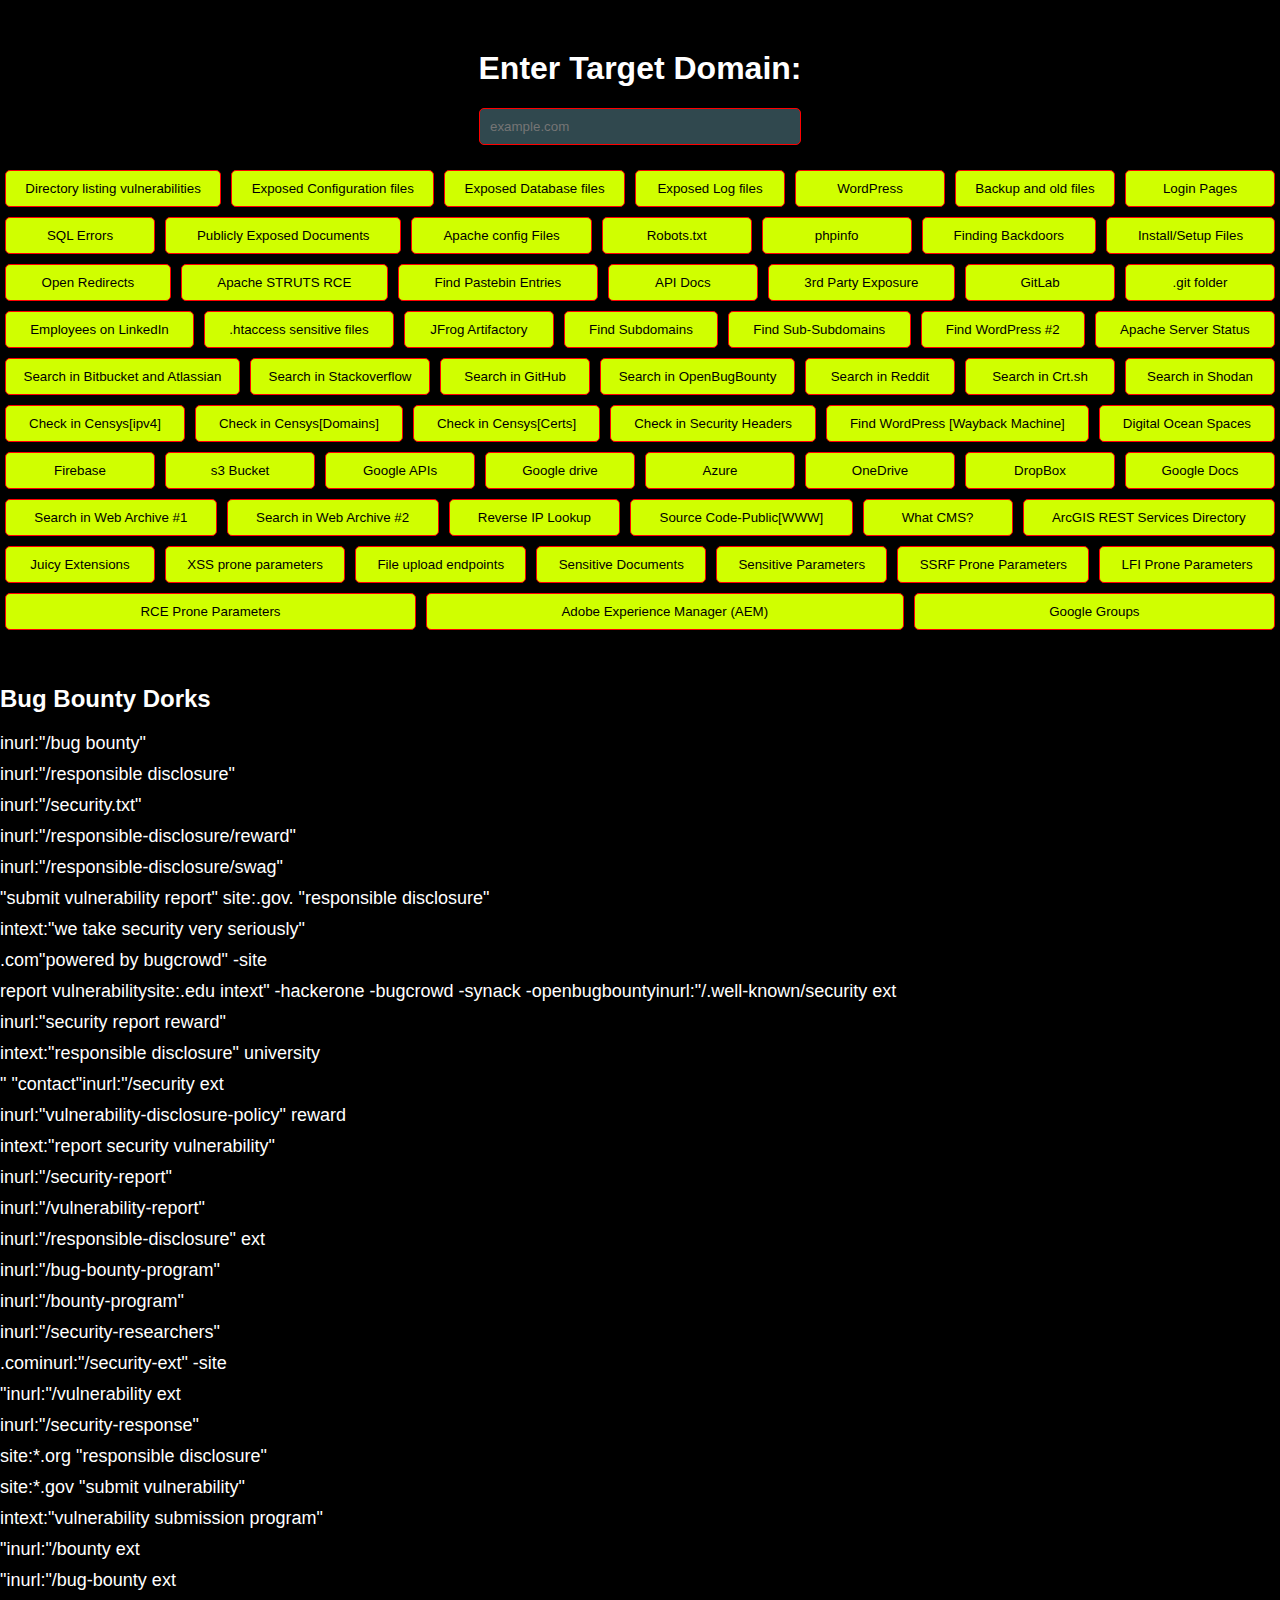
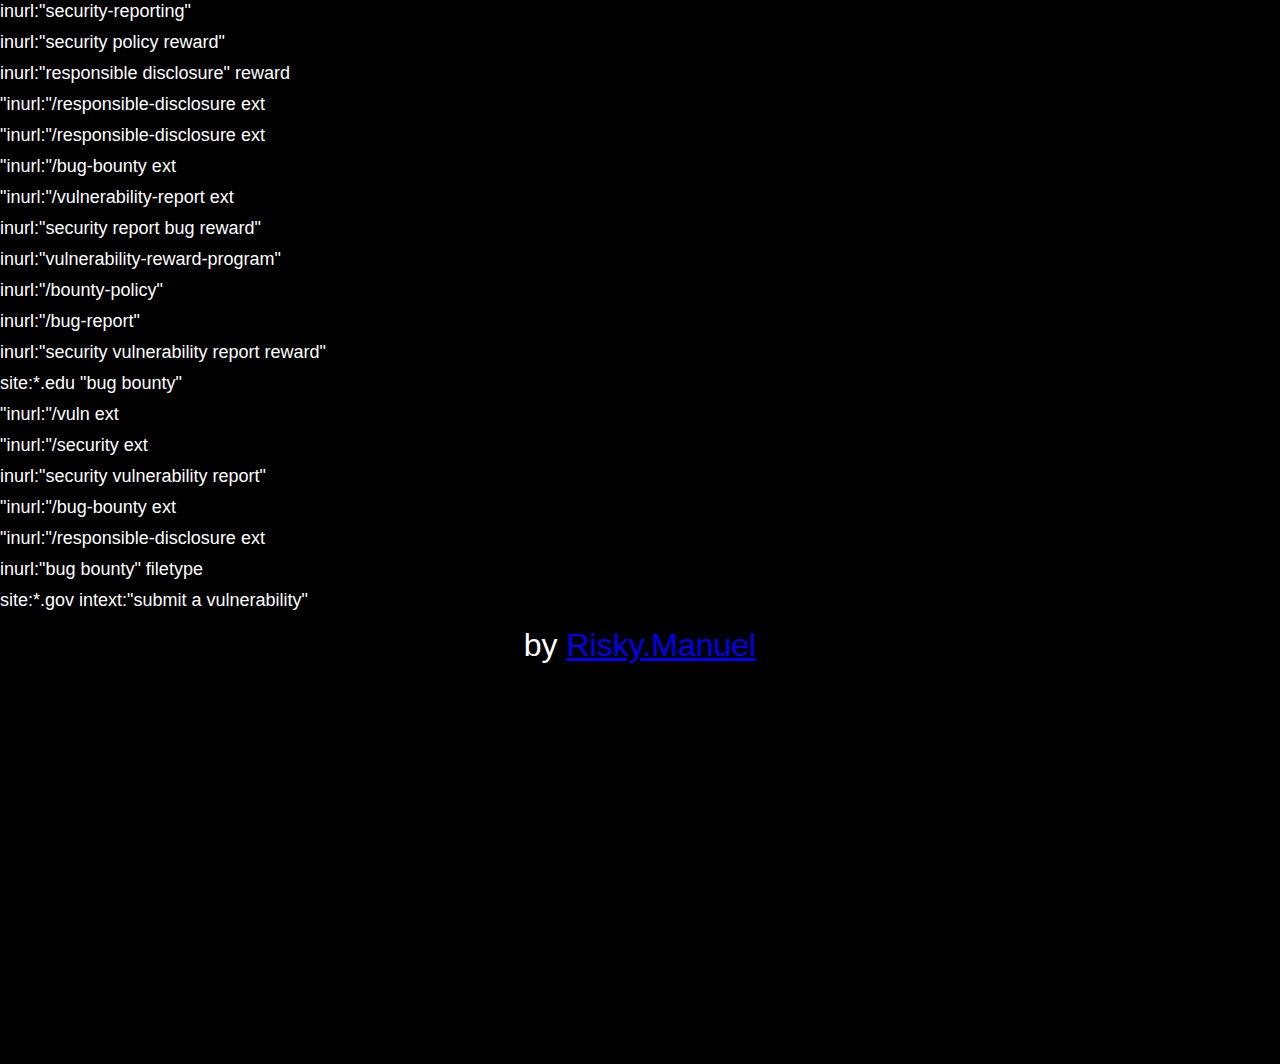
==== index.html @ 46bbbdc4 "Add files via upload" ====
<!DOCTYPE html>
<html lang="en">
<head>
    <meta charset="UTF-8">
    <meta name="viewport" content="width=device-width, initial-scale=1.0">
    <title>Dork Engine</title>
    <link rel="stylesheet" href="./src/style.css">
</head>
<body>
    <div class="container">
        <h1>Enter Target Domain:</h1>
        <input type="text" id="domainInput" placeholder="example.com">
        <div class="buttons-container">
            <button onclick="runDork('site:example.com intitle:index.of')">Directory listing vulnerabilities</button>
            <button onclick="runDork('site:example.com ext:xml | ext:conf | ext:cnf | ext:reg | ext:inf | ext:rdp | ext:cfg | ext:txt | ext:ora | ext:ini')">Exposed Configuration files</button>
            <button onclick="runDork('site:example.com ext:sql | ext:dbf | ext:mdb')">Exposed Database files</button>
            <button onclick="runDork('site:example.com ext:log')">Exposed Log files</button>
            <button onclick="runDork('site:example.com inurl:wp- | inurl:wp-content | inurl:plugins | inurl:uploads | inurl:themes | inurl:download')">WordPress</button>
            <button onclick="runDork('site:example.com ext:bkf | ext:bkp | ext:bak | ext:old | ext:backup')">Backup and old files</button>
            <button onclick="runDork('site:example.com inurl:login')">Login Pages</button>
            <button onclick="runDork('site:example.com intext:&quot;sql syntax near&quot; | intext:&quot;syntax error has occurred&quot; | intext:&quot;incorrect syntax near&quot; | intext:&quot;unexpected end of SQL command&quot; | intext:&quot;Warning: mysql_connect()&quot; | intext:&quot;Warning: mysql_query()&quot; | intext:&quot;Warning: pg_connect()&quot;')">SQL Errors</button>
            <button onclick="runDork('site:example.com ext:doc | ext:docx | ext:odt | ext:pdf | ext:rtf | ext:sxw | ext:psw | ext:ppt | ext:pptx | ext:pps | ext:csv ')">Publicly Exposed Documents</button>
            <button onclick="runDork('site:example.com filetype:config apache')">Apache config Files</button>
            <button onclick="runDork('example.com/robots.txt')">Robots.txt</button>
            <button onclick="runDork('site:example.com ext:php intitle:phpinfo published')">phpinfo</button>
            <button onclick="runDork('site:example.com  inurl:shell | inurl:backdoor | inurl:wso | inurl:cmd | shadow | passwd | boot.ini | inurl:backdoor')">Finding Backdoors</button>
            <button onclick="runDork('site:example.com  inurl:readme | inurl:license | inurl:install | inurl:setup | inurl:config')">Install/Setup Files</button>
            <button onclick="runDork('site:example.com inurl:redir | inurl:url | inurl:redirect | inurl:return | inurl:src=http | inurl:r=http')">Open Redirects</button>
            <button onclick="runDork('site:example.com ext:action | ext:struts | ext:do')">Apache STRUTS RCE</button>
            <button onclick="runDork('site:pastebin.com example.com')">Find Pastebin Entries</button>
            <button onclick="runDork('inurl:apidocs | inurl:api-docs | inurl:swagger | inurl:api-explorer site:example.com')">API Docs</button>
            <button onclick="runDork('site:http://ideone.com | site:http://codebeautify.org | site:http://codeshare.io | site:http://codepen.io | site:http://repl.it | site:http://justpaste.it | site:http://pastebin.com | site:http://jsfiddle.net | site:http://trello.com | site:*.atlassian.net | site:bitbucket.org example.com')">3rd Party Exposure</button>
            <button onclick="runDork('inurl:gitlab example.com')">GitLab</button>
            <button onclick="runDork('inurl:example.com /.git')">.git folder</button>
            <button onclick="runDork('site:linkedin.com employees example.com')">Employees on LinkedIn</button>
            <button onclick="runDork('site:example.com.com inurl:/phpinfo.php | inurl:.htaccess')">.htaccess sensitive files</button>
            <button onclick="runDork('site:jfrog.io &quot;example.com&quot;')">JFrog Artifactory</button>
            <button onclick="runDork('site:*.example.com')">Find Subdomains</button>
            <button onclick="runDork('site:*.*.example.com')">Find Sub-Subdomains</button>
            <button onclick="runDork('site:example.com inurl:wp-content | inurl:wp-includes')">Find WordPress #2</button>
            <button onclick="runDork('site:*/server-status apache')">Apache Server Status</button>
            <button onclick="runDork('site:atlassian.net | site:bitbucket.org example.com')">Search in Bitbucket and Atlassian</button>
            <button onclick="runDork('site:stackoverflow.com example.com')">Search in Stackoverflow</button>
            <button onclick="runDork('https://github.com/search?q=%22*.example.com%22&type=host')">Search in GitHub</button>
            <button onclick="runDork('https://www.openbugbounty.org/search/?search=example.com')">Search in OpenBugBounty</button>
            <button onclick="runDork('https://www.reddit.com/search/?q=example.com&rdt=47774')">Search in Reddit</button>
            <button onclick="runDork('https://crt.sh/?q=%25.example.com')">Search in Crt.sh</button>
            <button onclick="runDork('https://www.shodan.io/search?query=example.com')">Search in Shodan</button>
            <button onclick="runDork('https://censys.io/ipv4?q=example.com')">Check in Censys[ipv4]</button>
            <button onclick="runDork('https://search.censys.io/domain?q=example.com')">Check in Censys[Domains]</button>
            <button onclick="runDork('https://search.censys.io/certificates?q=example.com')">Check in Censys[Certs]</button>
            <button onclick="runDork('https://securityheaders.com/?q=example.com')">Check in Security Headers</button>
            <button onclick="runDork('http://wwwb-dedup.us.archive.org:8083/cdx/search?url=example.com/&matchType=domain&collapse=digest&output=text&fl=original,timestamp&filter=urlkey:.*wp[-].*&limit=1000000&xx=')">Find WordPress [Wayback Machine]</button>
            <button onclick="runDork('site:digitaloceanspaces.com example.com')">Digital Ocean Spaces </button>
            <button onclick="runDork('site:firebaseio.com &quot;example.com&quot;')">Firebase</button>
            <button onclick="runDork('site:.s3.amazonaws.com example.com')">s3 Bucket</button>
            <button onclick="runDork('site:googleapis.com &quot;example.com&quot;')">Google APIs</button>
            <button onclick="runDork('site:drive.google.com &quot;example.com&quot;')">Google drive</button>
            <button onclick="runDork('site:dev.azure.com &quot;example.com&quot;')">Azure</button>
            <button onclick="runDork('site:onedrive.live.com &quot;example.com&quot;')">OneDrive</button>
            <button onclick="runDork('site:dropbox.com/s &quot;example.com&quot;')">DropBox</button>
            <button onclick="runDork('site:docs.google.com inurl:&quot;/d/&quot; &quot;example.com&quot;')">Google Docs</button>
            <button onclick="runDork('https://web.archive.org/web/20240000000000*/(..example.com)')">Search in Web Archive #1</button>
            <button onclick="runDork('https://web.archive.org/web/*/example.com/*')">Search in Web Archive #2</button>
            <button onclick="runDork('https://viewdns.info/reverseip/?host=example.com&t=1')">Reverse IP Lookup </button>
            <button onclick="runDork('https://publicwww.com/websites/example.com')">Source Code-Public[WWW]</button>
            <button onclick="runDork('https://whatcms.org/?s=example.com')">What CMS?</button>
            <button onclick="runDork('site:example.com intext:&quot;ArcGIS REST Services Directory&quot; intitle:&quot;Folder: /&quot;')">ArcGIS REST Services Directory</button>
            <button onclick="runDork('site:example.com ext:log | ext:txt | ext:conf | ext:cnf | ext:ini | ext:env | ext:sh | ext:bak | ext:backup | ext:swp | ext:old | ext:~ | ext:git | ext:svn | ext:htpasswd | ext:htaccess | ext:json')">Juicy Extensions</button>
            <button onclick="runDork('inurl:q= | inurl:s= | inurl:search= | inurl:query= | inurl:keyword= | inurl:lang= inurl:& site:example.com')">XSS prone parameters</button>
            <button onclick="runDork('site:example.com ”choose file”')">File upload endpoints</button>
            <button onclick="runDork('site:example.com ext:txt | ext:pdf | ext:xml | ext:xls | ext:xlsx | ext:ppt | ext:pptx | ext:doc | ext:docx intext:“confidential” | intext:“Not for Public Release” | intext:”internal use only” | intext:“do not distribute”')">Sensitive Documents</button>
            <button onclick="runDork('inurl:email= | inurl:phone= | inurl:password= | inurl:secret= inurl:& site:example.com')">Sensitive Parameters</button>
            <button onclick="runDork('inurl:http | inurl:url= | inurl:path= | inurl:dest= | inurl:html= | inurl:data= | inurl:domain= | inurl:page= inurl:& site:example.com')">SSRF Prone Parameters</button>
            <button onclick="runDork('inurl:include | inurl:dir | inurl:detail= | inurl:file= | inurl:folder= | inurl:inc= | inurl:locate= | inurl:doc= | inurl:conf= inurl:& site:example.com')">LFI Prone Parameters</button>
            <button onclick="runDork('inurl:cmd | inurl:exec= | inurl:query= | inurl:code= | inurl:do= | inurl:run= | inurl:read= | inurl:ping= inurl:& site:example.com')">RCE Prone Parameters</button>
            <button onclick="runDork('inurl:/content/usergenerated | inurl:/content/dam | inurl:/jcr:content | inurl:/libs/granite | inurl:/etc/clientlibs | inurl:/content/geometrixx | inurl:/bin/wcm | inurl:/crx/de site:example.com')">Adobe Experience Manager (AEM)</button>
            <button onclick="runDork('site:groups.google.com &quot;example.com&quot;')">Google Groups</button>

        </div>
    </div>

    <div class="google-dorks-section">
        <h2>Bug Bounty Dorks</h2>
        <ul class="dork-list">
            <li><a href="https://www.google.com/search?q=inurl:%22/bug%20bounty%22" target="_blank">inurl:"/bug bounty"</a></li>
            <li><a href="https://www.google.com/search?q=inurl:%22/responsible%20disclosure%22" target="_blank">inurl:"/responsible disclosure"</a></li>
            <li><a href="https://www.google.com/search?q=inurl:%22/security.txt%22" target="_blank">inurl:"/security.txt"</a></li>
            <li><a href="https://www.google.com/search?q=inurl:%22/responsible-disclosure/reward%22" target="_blank">inurl:"/responsible-disclosure/reward"</a></li>
            <li><a href="https://www.google.com/search?q=inurl:%22/responsible-disclosure/swag%22" target="_blank">inurl:"/responsible-disclosure/swag"</a></li>
            <li><a href="https://www.google.com/search?q=%22submit%20vulnerability%20report%22%20site%3A.gov.%20%22responsible%20disclosure%22" target="_blank">"submit vulnerability report" site:.gov. "responsible disclosure"</a></li>
            <li><a href="https://www.google.com/search?q=intext%3A%22we%20take%20security%20very%20seriously%22" target="_blank">intext:"we take security very seriously"</a></li>
            <li><a href="https://www.google.com/search?q=.com%22powered%20by%20bugcrowd%22%20-site" target="_blank">.com"powered by bugcrowd" -site</a></li>
            <li><a href="https://www.google.com/search?q=report%20vulnerabilitysite%3A.edu%20intext%22%20-hackerone%20-bugcrowd%20-synack%20-openbugbountyinurl%3A%22/.well-known/security%20ext" target="_blank">report vulnerabilitysite:.edu intext" -hackerone -bugcrowd -synack -openbugbountyinurl:"/.well-known/security ext</a></li>
            <li><a href="https://www.google.com/search?q=inurl%3A%22security%20report%20reward%22" target="_blank">inurl:"security report reward"</a></li>
            <li><a href="https://www.google.com/search?q=intext%3A%22responsible%20disclosure%22%20university" target="_blank">intext:"responsible disclosure" university</a></li>
            <li><a href="https://www.google.com/search?q=%22%20%22contact%22inurl%3A%22/security%20ext" target="_blank">" "contact"inurl:"/security ext</a></li>
            <li><a href="https://www.google.com/search?q=inurl%3A%22vulnerability-disclosure-policy%22%20reward" target="_blank">inurl:"vulnerability-disclosure-policy" reward</a></li>
            <li><a href="https://www.google.com/search?q=intext%3A%22report%20security%20vulnerability%22" target="_blank">intext:"report security vulnerability"</a></li>
            <li><a href="https://www.google.com/search?q=inurl%3A%22/security-report%22" target="_blank">inurl:"/security-report"</a></li>
            <li><a href="https://www.google.com/search?q=inurl%3A%22/vulnerability-report%22" target="_blank">inurl:"/vulnerability-report"</a></li>
            <li><a href="https://www.google.com/search?q=inurl%3A%22/responsible-disclosure%22%20ext" target="_blank">inurl:"/responsible-disclosure" ext</a></li>
            <li><a href="https://www.google.com/search?q=inurl%3A%22/bug-bounty-program%22" target="_blank">inurl:"/bug-bounty-program"</a></li>
            <li><a href="https://www.google.com/search?q=inurl%3A%22/bounty-program%22" target="_blank">inurl:"/bounty-program"</a></li>
            <li><a href="https://www.google.com/search?q=inurl%3A%22/security-researchers%22" target="_blank">inurl:"/security-researchers"</a></li>
            <li><a href="https://www.google.com/search?q=.cominurl%3A%22/security-ext%22%20-site" target="_blank">.cominurl:"/security-ext" -site</a></li>
            <li><a href="https://www.google.com/search?q=%22inurl%3A%22/vulnerability%20ext" target="_blank">"inurl:"/vulnerability ext</a></li>
            <li><a href="https://www.google.com/search?q=inurl%3A%22/security-response%22" target="_blank">inurl:"/security-response"</a></li>
            <li><a href="https://www.google.com/search?q=site%3A*.org%20%22responsible%20disclosure%22" target="_blank">site:*.org "responsible disclosure"</a></li>
            <li><a href="https://www.google.com/search?q=site%3A*.gov%20%22submit%20vulnerability%22" target="_blank">site:*.gov "submit vulnerability"</a></li>
            <li><a href="https://www.google.com/search?q=intext%3A%22vulnerability%20submission%20program%22" target="_blank">intext:"vulnerability submission program"</a></li>
            <li><a href="https://www.google.com/search?q=%22inurl%3A%22/bounty%20ext" target="_blank">"inurl:"/bounty ext</a></li>
            <li><a href="https://www.google.com/search?q=%22inurl%3A%22/bug-bounty%20ext" target="_blank">"inurl:"/bug-bounty ext</a></li>
            <li><a href="https://www.google.com/search?q=inurl%3A%22security-reporting%22" target="_blank">inurl:"security-reporting"</a></li>
            <li><a href="https://www.google.com/search?q=inurl%3A%22security%20policy%20reward%22" target="_blank">inurl:"security policy reward"</a></li>
            <li><a href="https://www.google.com/search?q=inurl%3A%22responsible%20disclosure%22%20reward" target="_blank">inurl:"responsible disclosure" reward</a></li>
            <li><a href="https://www.google.com/search?q=%22inurl%3A%22/responsible-disclosure%20ext" target="_blank">"inurl:"/responsible-disclosure ext</a></li>
            <li><a href="https://www.google.com/search?q=%22inurl%3A%22/responsible-disclosure%20ext" target="_blank">"inurl:"/responsible-disclosure ext</a></li>
            <li><a href="https://www.google.com/search?q=%22inurl%3A%22/bug-bounty%20ext" target="_blank">"inurl:"/bug-bounty ext</a></li>
            <li><a href="https://www.google.com/search?q=%22inurl%3A%22/vulnerability-report%20ext" target="_blank">"inurl:"/vulnerability-report ext</a></li>
            <li><a href="https://www.google.com/search?q=inurl%3A%22security%20report%20bug%20reward%22" target="_blank">inurl:"security report bug reward"</a></li>
            <li><a href="https://www.google.com/search?q=inurl%3A%22vulnerability-reward-program%22" target="_blank">inurl:"vulnerability-reward-program"</a></li>
            <li><a href="https://www.google.com/search?q=inurl%3A%22/bounty-policy%22" target="_blank">inurl:"/bounty-policy"</a></li>
            <li><a href="https://www.google.com/search?q=inurl%3A%22/bug-report%22" target="_blank">inurl:"/bug-report"</a></li>
            <li><a href="https://www.google.com/search?q=inurl%3A%22security%20vulnerability%20report%20reward%22" target="_blank">inurl:"security vulnerability report reward"</a></li>
            <li><a href="https://www.google.com/search?q=site%3A*.edu%20%22bug%20bounty%22" target="_blank">site:*.edu "bug bounty"</a></li>
            <li><a href="https://www.google.com/search?q=%22inurl%3A%22/vuln%20ext" target="_blank">"inurl:"/vuln ext</a></li>
            <li><a href="https://www.google.com/search?q=%22inurl%3A%22/security%20ext" target="_blank">"inurl:"/security ext</a></li>
            <li><a href="https://www.google.com/search?q=inurl%3A%22security%20vulnerability%20report%22" target="_blank">inurl:"security vulnerability report"</a></li>
            <li><a href="https://www.google.com/search?q=%22inurl%3A%22/bug-bounty%20ext" target="_blank">"inurl:"/bug-bounty ext</a></li>
            <li><a href="https://www.google.com/search?q=%22inurl%3A%22/responsible-disclosure%20ext" target="_blank">"inurl:"/responsible-disclosure ext</a></li>
            <li><a href="https://www.google.com/search?q=inurl%3A%22bug%20bounty%22%20filetype" target="_blank">inurl:"bug bounty" filetype</a></li>
            <li><a href="https://www.google.com/search?q=site%3A*.gov%20intext%3A%22submit%20a%20vulnerability%22" target="_blank">site:*.gov intext:"submit a vulnerability"</a></li>
        </ul>
    </div>
    
    <div>
        <meta charset="UTF-8">
        <meta name="viewport" content="width=device-width, initial-scale=1.0">
        <style>
            .by_Risky_Manuel {
                text-align: center;
                font-size: 32px;
            }
        </style>
        <title>By Risky.Manuel</title>
    </div>
    <body>
        <div class="by_Risky_Manuel">
            by <a href="https://github.com/manuelky08" target="_blank">Risky.Manuel</a>
        </div>
        
    <script src="./src/script.js"></script>
</body>
</html>
---- src/style.css ----
body {
    background-color: #000000;
    color: #ffffff;
    font-family: Arial, sans-serif;
    margin: 0;
    padding: 0;
    margin-bottom: 400px;
}

.container {
    text-align: center;
    margin-top: 50px;
}

input[type="text"] {
    padding: 10px;
    width: 100%;
    max-width: 300px;
    border-radius: 5px;
    border: 1px solid #ff0000;
    background-color: #30484e;
    color: #ffffff;
}

.buttons-container {
    margin-top: 20px;
    margin-bottom: 30px; 
    display: flex;
    flex-wrap: wrap;
    justify-content: center;
}

button {
    margin: 5px;
    padding: 10px 15px;
    border-radius: 5px;
    border: 1px solid #ff0000;
    background-color: #d0ff00;
    color: #000000;
    cursor: pointer;
    flex: 1 1 auto;
    min-width: 150px; 
}

button:hover {
    background-color: #444;
}

.google-dorks-section {
    text-align: left;
    margin-top: 50px;
}

.google-dorks-section h2 {
    color: white;
}

.dork-list {
    list-style: none;
    padding: 0;
}

.dork-list li {
    margin: 10px 0;
}

.dork-list a {
    color: white;
    text-decoration: none;
    font-size: 18px;
}

.dork-list a:hover {
    color: #1da1f2; 
}

.by-kokok {
    margin-top: 40px; 
    text-align: center;
    font-size: 25px;
}

.by-kokok a {
    color: #ffffff;
    text-decoration: none;
    font-weight: bold;
}

.by-kokok a:hover {
    color: #ffffff; 
}
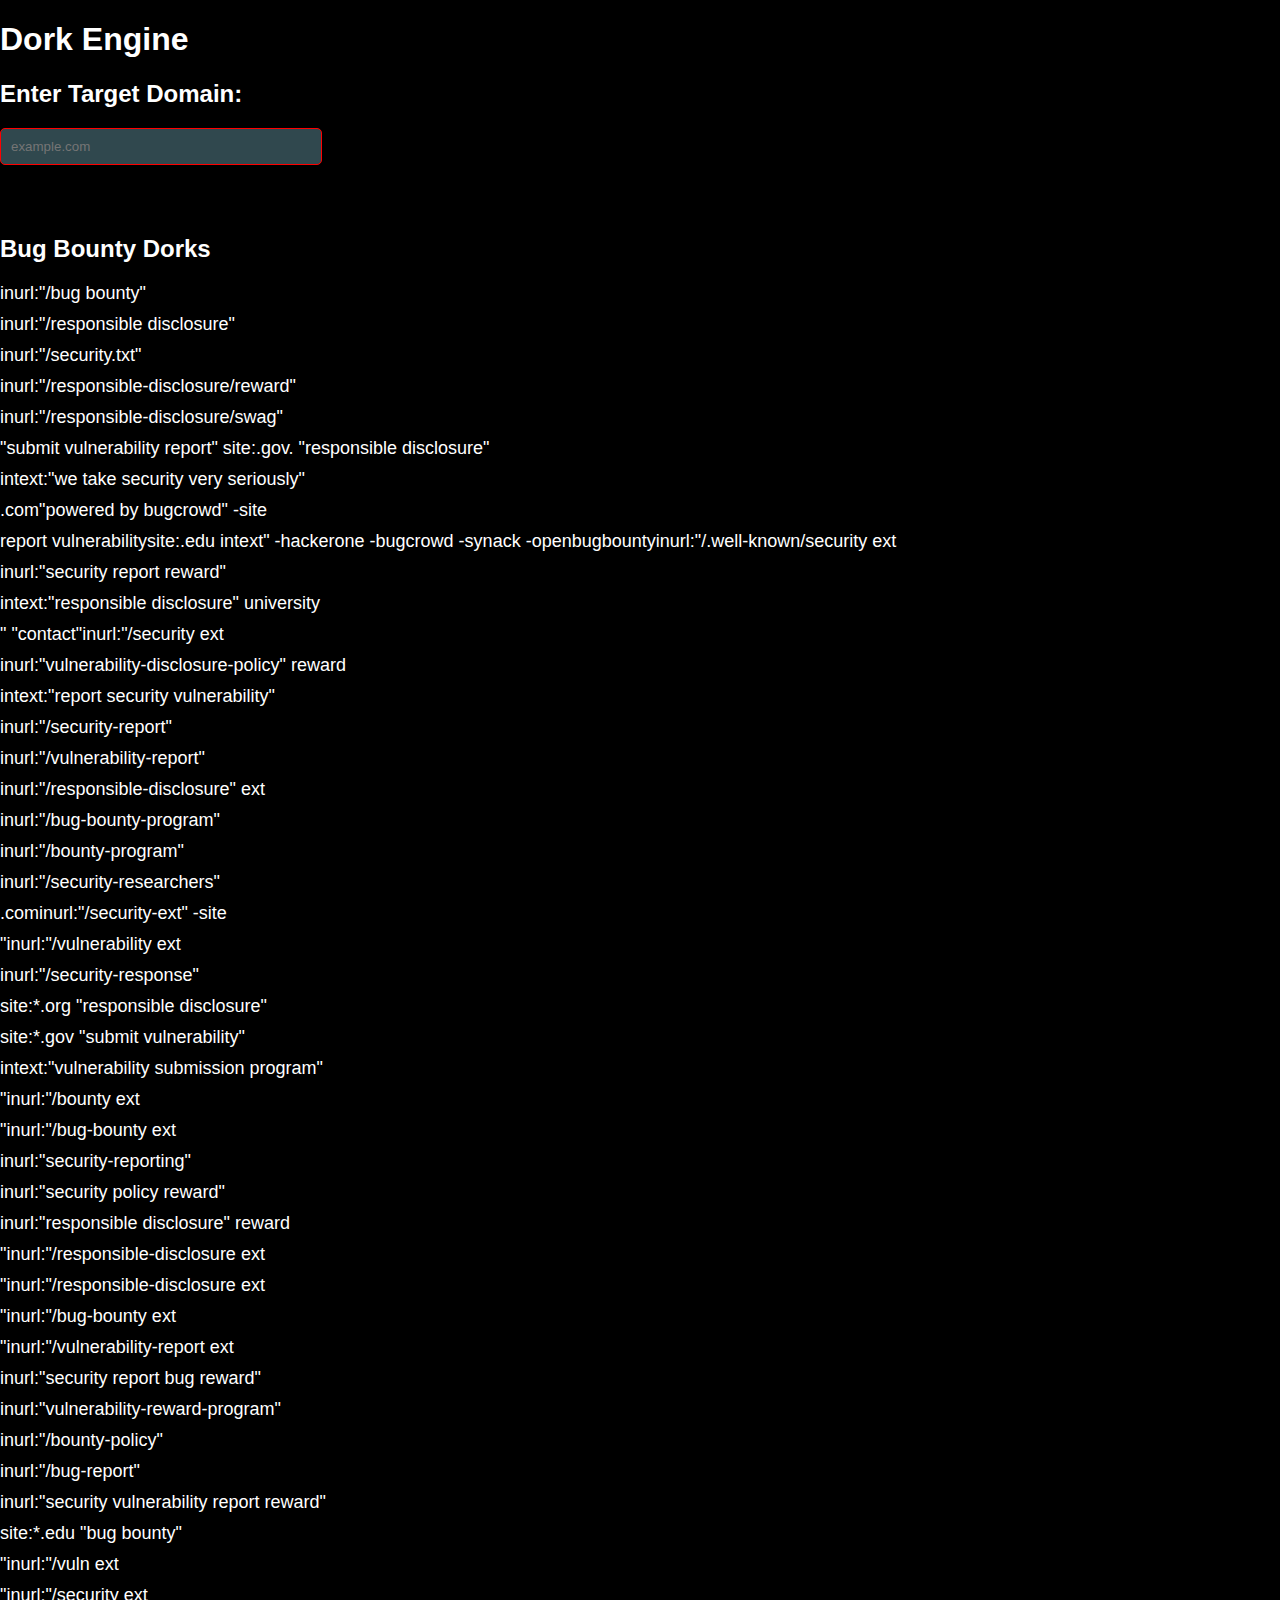
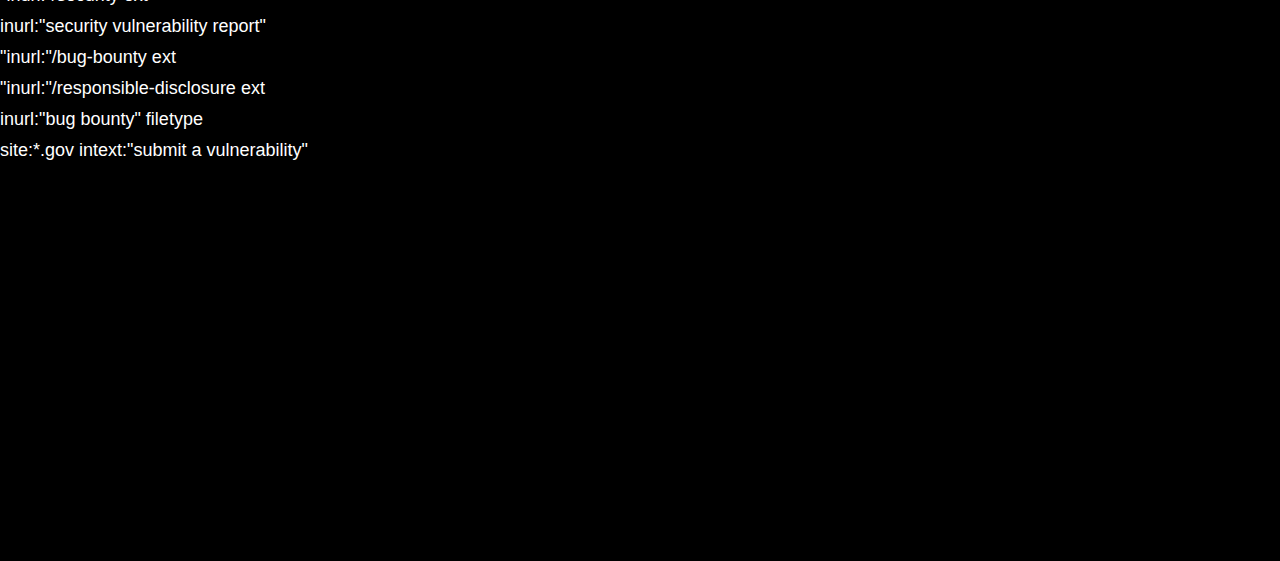
==== commit ebf7ad68: "index.html" ====
--- a/index.html
+++ b/index.html
@@ -1,155 +1,84 @@
 <!DOCTYPE html>
 <html lang="en">
+
 <head>
     <meta charset="UTF-8">
     <meta name="viewport" content="width=device-width, initial-scale=1.0">
     <title>Dork Engine</title>
     <link rel="stylesheet" href="./src/style.css">
 </head>
+
 <body>
-    <div class="container">
-        <h1>Enter Target Domain:</h1>
-        <input type="text" id="domainInput" placeholder="example.com">
-        <div class="buttons-container">
-            <button onclick="runDork('site:example.com intitle:index.of')">Directory listing vulnerabilities</button>
-            <button onclick="runDork('site:example.com ext:xml | ext:conf | ext:cnf | ext:reg | ext:inf | ext:rdp | ext:cfg | ext:txt | ext:ora | ext:ini')">Exposed Configuration files</button>
-            <button onclick="runDork('site:example.com ext:sql | ext:dbf | ext:mdb')">Exposed Database files</button>
-            <button onclick="runDork('site:example.com ext:log')">Exposed Log files</button>
-            <button onclick="runDork('site:example.com inurl:wp- | inurl:wp-content | inurl:plugins | inurl:uploads | inurl:themes | inurl:download')">WordPress</button>
-            <button onclick="runDork('site:example.com ext:bkf | ext:bkp | ext:bak | ext:old | ext:backup')">Backup and old files</button>
-            <button onclick="runDork('site:example.com inurl:login')">Login Pages</button>
-            <button onclick="runDork('site:example.com intext:&quot;sql syntax near&quot; | intext:&quot;syntax error has occurred&quot; | intext:&quot;incorrect syntax near&quot; | intext:&quot;unexpected end of SQL command&quot; | intext:&quot;Warning: mysql_connect()&quot; | intext:&quot;Warning: mysql_query()&quot; | intext:&quot;Warning: pg_connect()&quot;')">SQL Errors</button>
-            <button onclick="runDork('site:example.com ext:doc | ext:docx | ext:odt | ext:pdf | ext:rtf | ext:sxw | ext:psw | ext:ppt | ext:pptx | ext:pps | ext:csv ')">Publicly Exposed Documents</button>
-            <button onclick="runDork('site:example.com filetype:config apache')">Apache config Files</button>
-            <button onclick="runDork('example.com/robots.txt')">Robots.txt</button>
-            <button onclick="runDork('site:example.com ext:php intitle:phpinfo published')">phpinfo</button>
-            <button onclick="runDork('site:example.com  inurl:shell | inurl:backdoor | inurl:wso | inurl:cmd | shadow | passwd | boot.ini | inurl:backdoor')">Finding Backdoors</button>
-            <button onclick="runDork('site:example.com  inurl:readme | inurl:license | inurl:install | inurl:setup | inurl:config')">Install/Setup Files</button>
-            <button onclick="runDork('site:example.com inurl:redir | inurl:url | inurl:redirect | inurl:return | inurl:src=http | inurl:r=http')">Open Redirects</button>
-            <button onclick="runDork('site:example.com ext:action | ext:struts | ext:do')">Apache STRUTS RCE</button>
-            <button onclick="runDork('site:pastebin.com example.com')">Find Pastebin Entries</button>
-            <button onclick="runDork('inurl:apidocs | inurl:api-docs | inurl:swagger | inurl:api-explorer site:example.com')">API Docs</button>
-            <button onclick="runDork('site:http://ideone.com | site:http://codebeautify.org | site:http://codeshare.io | site:http://codepen.io | site:http://repl.it | site:http://justpaste.it | site:http://pastebin.com | site:http://jsfiddle.net | site:http://trello.com | site:*.atlassian.net | site:bitbucket.org example.com')">3rd Party Exposure</button>
-            <button onclick="runDork('inurl:gitlab example.com')">GitLab</button>
-            <button onclick="runDork('inurl:example.com /.git')">.git folder</button>
-            <button onclick="runDork('site:linkedin.com employees example.com')">Employees on LinkedIn</button>
-            <button onclick="runDork('site:example.com.com inurl:/phpinfo.php | inurl:.htaccess')">.htaccess sensitive files</button>
-            <button onclick="runDork('site:jfrog.io &quot;example.com&quot;')">JFrog Artifactory</button>
-            <button onclick="runDork('site:*.example.com')">Find Subdomains</button>
-            <button onclick="runDork('site:*.*.example.com')">Find Sub-Subdomains</button>
-            <button onclick="runDork('site:example.com inurl:wp-content | inurl:wp-includes')">Find WordPress #2</button>
-            <button onclick="runDork('site:*/server-status apache')">Apache Server Status</button>
-            <button onclick="runDork('site:atlassian.net | site:bitbucket.org example.com')">Search in Bitbucket and Atlassian</button>
-            <button onclick="runDork('site:stackoverflow.com example.com')">Search in Stackoverflow</button>
-            <button onclick="runDork('https://github.com/search?q=%22*.example.com%22&type=host')">Search in GitHub</button>
-            <button onclick="runDork('https://www.openbugbounty.org/search/?search=example.com')">Search in OpenBugBounty</button>
-            <button onclick="runDork('https://www.reddit.com/search/?q=example.com&rdt=47774')">Search in Reddit</button>
-            <button onclick="runDork('https://crt.sh/?q=%25.example.com')">Search in Crt.sh</button>
-            <button onclick="runDork('https://www.shodan.io/search?query=example.com')">Search in Shodan</button>
-            <button onclick="runDork('https://censys.io/ipv4?q=example.com')">Check in Censys[ipv4]</button>
-            <button onclick="runDork('https://search.censys.io/domain?q=example.com')">Check in Censys[Domains]</button>
-            <button onclick="runDork('https://search.censys.io/certificates?q=example.com')">Check in Censys[Certs]</button>
-            <button onclick="runDork('https://securityheaders.com/?q=example.com')">Check in Security Headers</button>
-            <button onclick="runDork('http://wwwb-dedup.us.archive.org:8083/cdx/search?url=example.com/&matchType=domain&collapse=digest&output=text&fl=original,timestamp&filter=urlkey:.*wp[-].*&limit=1000000&xx=')">Find WordPress [Wayback Machine]</button>
-            <button onclick="runDork('site:digitaloceanspaces.com example.com')">Digital Ocean Spaces </button>
-            <button onclick="runDork('site:firebaseio.com &quot;example.com&quot;')">Firebase</button>
-            <button onclick="runDork('site:.s3.amazonaws.com example.com')">s3 Bucket</button>
-            <button onclick="runDork('site:googleapis.com &quot;example.com&quot;')">Google APIs</button>
-            <button onclick="runDork('site:drive.google.com &quot;example.com&quot;')">Google drive</button>
-            <button onclick="runDork('site:dev.azure.com &quot;example.com&quot;')">Azure</button>
-            <button onclick="runDork('site:onedrive.live.com &quot;example.com&quot;')">OneDrive</button>
-            <button onclick="runDork('site:dropbox.com/s &quot;example.com&quot;')">DropBox</button>
-            <button onclick="runDork('site:docs.google.com inurl:&quot;/d/&quot; &quot;example.com&quot;')">Google Docs</button>
-            <button onclick="runDork('https://web.archive.org/web/20240000000000*/(..example.com)')">Search in Web Archive #1</button>
-            <button onclick="runDork('https://web.archive.org/web/*/example.com/*')">Search in Web Archive #2</button>
-            <button onclick="runDork('https://viewdns.info/reverseip/?host=example.com&t=1')">Reverse IP Lookup </button>
-            <button onclick="runDork('https://publicwww.com/websites/example.com')">Source Code-Public[WWW]</button>
-            <button onclick="runDork('https://whatcms.org/?s=example.com')">What CMS?</button>
-            <button onclick="runDork('site:example.com intext:&quot;ArcGIS REST Services Directory&quot; intitle:&quot;Folder: /&quot;')">ArcGIS REST Services Directory</button>
-            <button onclick="runDork('site:example.com ext:log | ext:txt | ext:conf | ext:cnf | ext:ini | ext:env | ext:sh | ext:bak | ext:backup | ext:swp | ext:old | ext:~ | ext:git | ext:svn | ext:htpasswd | ext:htaccess | ext:json')">Juicy Extensions</button>
-            <button onclick="runDork('inurl:q= | inurl:s= | inurl:search= | inurl:query= | inurl:keyword= | inurl:lang= inurl:& site:example.com')">XSS prone parameters</button>
-            <button onclick="runDork('site:example.com ”choose file”')">File upload endpoints</button>
-            <button onclick="runDork('site:example.com ext:txt | ext:pdf | ext:xml | ext:xls | ext:xlsx | ext:ppt | ext:pptx | ext:doc | ext:docx intext:“confidential” | intext:“Not for Public Release” | intext:”internal use only” | intext:“do not distribute”')">Sensitive Documents</button>
-            <button onclick="runDork('inurl:email= | inurl:phone= | inurl:password= | inurl:secret= inurl:& site:example.com')">Sensitive Parameters</button>
-            <button onclick="runDork('inurl:http | inurl:url= | inurl:path= | inurl:dest= | inurl:html= | inurl:data= | inurl:domain= | inurl:page= inurl:& site:example.com')">SSRF Prone Parameters</button>
-            <button onclick="runDork('inurl:include | inurl:dir | inurl:detail= | inurl:file= | inurl:folder= | inurl:inc= | inurl:locate= | inurl:doc= | inurl:conf= inurl:& site:example.com')">LFI Prone Parameters</button>
-            <button onclick="runDork('inurl:cmd | inurl:exec= | inurl:query= | inurl:code= | inurl:do= | inurl:run= | inurl:read= | inurl:ping= inurl:& site:example.com')">RCE Prone Parameters</button>
-            <button onclick="runDork('inurl:/content/usergenerated | inurl:/content/dam | inurl:/jcr:content | inurl:/libs/granite | inurl:/etc/clientlibs | inurl:/content/geometrixx | inurl:/bin/wcm | inurl:/crx/de site:example.com')">Adobe Experience Manager (AEM)</button>
-            <button onclick="runDork('site:groups.google.com &quot;example.com&quot;')">Google Groups</button>
-
+    <div class="matrix-container">
+        <div class="terminal" id="terminal-container">
+            <div class="header">
+                <h1 class="title">Dork Engine</h1>
+            </div>
+            <div class="main-content">
+                <div class="input-area">
+                    <h2 class="sub-title">Enter Target Domain:</h2>
+                    <input type="text" id="domainInput" placeholder="example.com">
+                </div>
+                <div class="buttons-container" id="dorkButtons">
+                </div>
+            </div>
         </div>
+        <div class="google-dorks-section" id="bug-bounty-dorks">
+            <h2 class="sub-title">Bug Bounty Dorks</h2>
+            <ul class="dork-list">
+                 <li><a href="https://www.google.com/search?q=inurl:%22/bug%20bounty%22" target="_blank">inurl:"/bug bounty"</a></li>
+                <li><a href="https://www.google.com/search?q=inurl:%22/responsible%20disclosure%22" target="_blank">inurl:"/responsible disclosure"</a></li>
+                <li><a href="https://www.google.com/search?q=inurl:%22/security.txt%22" target="_blank">inurl:"/security.txt"</a></li>
+                <li><a href="https://www.google.com/search?q=inurl:%22/responsible-disclosure/reward%22" target="_blank">inurl:"/responsible-disclosure/reward"</a></li>
+                <li><a href="https://www.google.com/search?q=inurl:%22/responsible-disclosure/swag%22" target="_blank">inurl:"/responsible-disclosure/swag"</a></li>
+                <li><a href="https://www.google.com/search?q=%22submit%20vulnerability%20report%22%20site%3A.gov.%20%22responsible%20disclosure%22" target="_blank">"submit vulnerability report" site:.gov. "responsible disclosure"</a></li>
+                <li><a href="https://www.google.com/search?q=intext%3A%22we%20take%20security%20very%20seriously%22" target="_blank">intext:"we take security very seriously"</a></li>
+                <li><a href="https://www.google.com/search?q=.com%22powered%20by%20bugcrowd%22%20-site" target="_blank">.com"powered by bugcrowd" -site</a></li>
+                <li><a href="https://www.google.com/search?q=report%20vulnerabilitysite%3A.edu%20intext%22%20-hackerone%20-bugcrowd%20-synack%20-openbugbountyinurl%3A%22/.well-known/security%20ext" target="_blank">report vulnerabilitysite:.edu intext" -hackerone -bugcrowd -synack -openbugbountyinurl:"/.well-known/security ext</a></li>
+                <li><a href="https://www.google.com/search?q=inurl%3A%22security%20report%20reward%22" target="_blank">inurl:"security report reward"</a></li>
+                <li><a href="https://www.google.com/search?q=intext%3A%22responsible%20disclosure%22%20university" target="_blank">intext:"responsible disclosure" university</a></li>
+                <li><a href="https://www.google.com/search?q=%22%20%22contact%22inurl%3A%22/security%20ext" target="_blank">" "contact"inurl:"/security ext</a></li>
+                <li><a href="https://www.google.com/search?q=inurl%3A%22vulnerability-disclosure-policy%22%20reward" target="_blank">inurl:"vulnerability-disclosure-policy" reward</a></li>
+                <li><a href="https://www.google.com/search?q=intext%3A%22report%20security%20vulnerability%22" target="_blank">intext:"report security vulnerability"</a></li>
+                <li><a href="https://www.google.com/search?q=inurl%3A%22/security-report%22" target="_blank">inurl:"/security-report"</a></li>
+                <li><a href="https://www.google.com/search?q=inurl%3A%22/vulnerability-report%22" target="_blank">inurl:"/vulnerability-report"</a></li>
+                <li><a href="https://www.google.com/search?q=inurl%3A%22/responsible-disclosure%22%20ext" target="_blank">inurl:"/responsible-disclosure" ext</a></li>
+                <li><a href="https://www.google.com/search?q=inurl%3A%22/bug-bounty-program%22" target="_blank">inurl:"/bug-bounty-program"</a></li>
+                <li><a href="https://www.google.com/search?q=inurl%3A%22/bounty-program%22" target="_blank">inurl:"/bounty-program"</a></li>
+                <li><a href="https://www.google.com/search?q=inurl%3A%22/security-researchers%22" target="_blank">inurl:"/security-researchers"</a></li>
+                <li><a href="https://www.google.com/search?q=.cominurl%3A%22/security-ext%22%20-site" target="_blank">.cominurl:"/security-ext" -site</a></li>
+                <li><a href="https://www.google.com/search?q=%22inurl%3A%22/vulnerability%20ext" target="_blank">"inurl:"/vulnerability ext</a></li>
+                <li><a href="https://www.google.com/search?q=inurl%3A%22/security-response%22" target="_blank">inurl:"/security-response"</a></li>
+                <li><a href="https://www.google.com/search?q=site%3A*.org%20%22responsible%20disclosure%22" target="_blank">site:*.org "responsible disclosure"</a></li>
+                <li><a href="https://www.google.com/search?q=site%3A*.gov%20%22submit%20vulnerability%22" target="_blank">site:*.gov "submit vulnerability"</a></li>
+                <li><a href="https://www.google.com/search?q=intext%3A%22vulnerability%20submission%20program%22" target="_blank">intext:"vulnerability submission program"</a></li>
+                <li><a href="https://www.google.com/search?q=%22inurl%3A%22/bounty%20ext" target="_blank">"inurl:"/bounty ext</a></li>
+                <li><a href="https://www.google.com/search?q=%22inurl%3A%22/bug-bounty%20ext" target="_blank">"inurl:"/bug-bounty ext</a></li>
+                <li><a href="https://www.google.com/search?q=inurl%3A%22security-reporting%22" target="_blank">inurl:"security-reporting"</a></li>
+                <li><a href="https://www.google.com/search?q=inurl%3A%22security%20policy%20reward%22" target="_blank">inurl:"security policy reward"</a></li>
+                <li><a href="https://www.google.com/search?q=inurl%3A%22responsible%20disclosure%22%20reward" target="_blank">inurl:"responsible disclosure" reward</a></li>
+                <li><a href="https://www.google.com/search?q=%22inurl%3A%22/responsible-disclosure%20ext" target="_blank">"inurl:"/responsible-disclosure ext</a></li>
+                 <li><a href="https://www.google.com/search?q=%22inurl%3A%22/responsible-disclosure%20ext" target="_blank">"inurl:"/responsible-disclosure ext</a></li>
+                <li><a href="https://www.google.com/search?q=%22inurl%3A%22/bug-bounty%20ext" target="_blank">"inurl:"/bug-bounty ext</a></li>
+                <li><a href="https://www.google.com/search?q=%22inurl%3A%22/vulnerability-report%20ext" target="_blank">"inurl:"/vulnerability-report ext</a></li>
+                <li><a href="https://www.google.com/search?q=inurl%3A%22security%20report%20bug%20reward%22" target="_blank">inurl:"security report bug reward"</a></li>
+                <li><a href="https://www.google.com/search?q=inurl%3A%22vulnerability-reward-program%22" target="_blank">inurl:"vulnerability-reward-program"</a></li>
+                <li><a href="https://www.google.com/search?q=inurl%3A%22/bounty-policy%22" target="_blank">inurl:"/bounty-policy"</a></li>
+                <li><a href="https://www.google.com/search?q=inurl%3A%22/bug-report%22" target="_blank">inurl:"/bug-report"</a></li>
+                <li><a href="https://www.google.com/search?q=inurl%3A%22security%20vulnerability%20report%20reward%22" target="_blank">inurl:"security vulnerability report reward"</a></li>
+                <li><a href="https://www.google.com/search?q=site%3A*.edu%20%22bug%20bounty%22" target="_blank">site:*.edu "bug bounty"</a></li>
+                <li><a href="https://www.google.com/search?q=%22inurl%3A%22/vuln%20ext" target="_blank">"inurl:"/vuln ext</a></li>
+                <li><a href="https://www.google.com/search?q=%22inurl%3A%22/security%20ext" target="_blank">"inurl:"/security ext</a></li>
+                <li><a href="https://www.google.com/search?q=inurl%3A%22security%20vulnerability%20report%22" target="_blank">inurl:"security vulnerability report"</a></li>
+                 <li><a href="https://www.google.com/search?q=%22inurl%3A%22/bug-bounty%20ext" target="_blank">"inurl:"/bug-bounty ext</a></li>
+                <li><a href="https://www.google.com/search?q=%22inurl%3A%22/responsible-disclosure%20ext" target="_blank">"inurl:"/responsible-disclosure ext</a></li>
+                 <li><a href="https://www.google.com/search?q=inurl%3A%22bug%20bounty%22%20filetype" target="_blank">inurl:"bug bounty" filetype</a></li>
+                <li><a href="https://www.google.com/search?q=site%3A*.gov%20intext%3A%22submit%20a%20vulnerability%22" target="_blank">site:*.gov intext:"submit a vulnerability"</a></li>
+            </ul>
+        </div> 
+    <div class="matrix-bg">
     </div>
-
-    <div class="google-dorks-section">
-        <h2>Bug Bounty Dorks</h2>
-        <ul class="dork-list">
-            <li><a href="https://www.google.com/search?q=inurl:%22/bug%20bounty%22" target="_blank">inurl:"/bug bounty"</a></li>
-            <li><a href="https://www.google.com/search?q=inurl:%22/responsible%20disclosure%22" target="_blank">inurl:"/responsible disclosure"</a></li>
-            <li><a href="https://www.google.com/search?q=inurl:%22/security.txt%22" target="_blank">inurl:"/security.txt"</a></li>
-            <li><a href="https://www.google.com/search?q=inurl:%22/responsible-disclosure/reward%22" target="_blank">inurl:"/responsible-disclosure/reward"</a></li>
-            <li><a href="https://www.google.com/search?q=inurl:%22/responsible-disclosure/swag%22" target="_blank">inurl:"/responsible-disclosure/swag"</a></li>
-            <li><a href="https://www.google.com/search?q=%22submit%20vulnerability%20report%22%20site%3A.gov.%20%22responsible%20disclosure%22" target="_blank">"submit vulnerability report" site:.gov. "responsible disclosure"</a></li>
-            <li><a href="https://www.google.com/search?q=intext%3A%22we%20take%20security%20very%20seriously%22" target="_blank">intext:"we take security very seriously"</a></li>
-            <li><a href="https://www.google.com/search?q=.com%22powered%20by%20bugcrowd%22%20-site" target="_blank">.com"powered by bugcrowd" -site</a></li>
-            <li><a href="https://www.google.com/search?q=report%20vulnerabilitysite%3A.edu%20intext%22%20-hackerone%20-bugcrowd%20-synack%20-openbugbountyinurl%3A%22/.well-known/security%20ext" target="_blank">report vulnerabilitysite:.edu intext" -hackerone -bugcrowd -synack -openbugbountyinurl:"/.well-known/security ext</a></li>
-            <li><a href="https://www.google.com/search?q=inurl%3A%22security%20report%20reward%22" target="_blank">inurl:"security report reward"</a></li>
-            <li><a href="https://www.google.com/search?q=intext%3A%22responsible%20disclosure%22%20university" target="_blank">intext:"responsible disclosure" university</a></li>
-            <li><a href="https://www.google.com/search?q=%22%20%22contact%22inurl%3A%22/security%20ext" target="_blank">" "contact"inurl:"/security ext</a></li>
-            <li><a href="https://www.google.com/search?q=inurl%3A%22vulnerability-disclosure-policy%22%20reward" target="_blank">inurl:"vulnerability-disclosure-policy" reward</a></li>
-            <li><a href="https://www.google.com/search?q=intext%3A%22report%20security%20vulnerability%22" target="_blank">intext:"report security vulnerability"</a></li>
-            <li><a href="https://www.google.com/search?q=inurl%3A%22/security-report%22" target="_blank">inurl:"/security-report"</a></li>
-            <li><a href="https://www.google.com/search?q=inurl%3A%22/vulnerability-report%22" target="_blank">inurl:"/vulnerability-report"</a></li>
-            <li><a href="https://www.google.com/search?q=inurl%3A%22/responsible-disclosure%22%20ext" target="_blank">inurl:"/responsible-disclosure" ext</a></li>
-            <li><a href="https://www.google.com/search?q=inurl%3A%22/bug-bounty-program%22" target="_blank">inurl:"/bug-bounty-program"</a></li>
-            <li><a href="https://www.google.com/search?q=inurl%3A%22/bounty-program%22" target="_blank">inurl:"/bounty-program"</a></li>
-            <li><a href="https://www.google.com/search?q=inurl%3A%22/security-researchers%22" target="_blank">inurl:"/security-researchers"</a></li>
-            <li><a href="https://www.google.com/search?q=.cominurl%3A%22/security-ext%22%20-site" target="_blank">.cominurl:"/security-ext" -site</a></li>
-            <li><a href="https://www.google.com/search?q=%22inurl%3A%22/vulnerability%20ext" target="_blank">"inurl:"/vulnerability ext</a></li>
-            <li><a href="https://www.google.com/search?q=inurl%3A%22/security-response%22" target="_blank">inurl:"/security-response"</a></li>
-            <li><a href="https://www.google.com/search?q=site%3A*.org%20%22responsible%20disclosure%22" target="_blank">site:*.org "responsible disclosure"</a></li>
-            <li><a href="https://www.google.com/search?q=site%3A*.gov%20%22submit%20vulnerability%22" target="_blank">site:*.gov "submit vulnerability"</a></li>
-            <li><a href="https://www.google.com/search?q=intext%3A%22vulnerability%20submission%20program%22" target="_blank">intext:"vulnerability submission program"</a></li>
-            <li><a href="https://www.google.com/search?q=%22inurl%3A%22/bounty%20ext" target="_blank">"inurl:"/bounty ext</a></li>
-            <li><a href="https://www.google.com/search?q=%22inurl%3A%22/bug-bounty%20ext" target="_blank">"inurl:"/bug-bounty ext</a></li>
-            <li><a href="https://www.google.com/search?q=inurl%3A%22security-reporting%22" target="_blank">inurl:"security-reporting"</a></li>
-            <li><a href="https://www.google.com/search?q=inurl%3A%22security%20policy%20reward%22" target="_blank">inurl:"security policy reward"</a></li>
-            <li><a href="https://www.google.com/search?q=inurl%3A%22responsible%20disclosure%22%20reward" target="_blank">inurl:"responsible disclosure" reward</a></li>
-            <li><a href="https://www.google.com/search?q=%22inurl%3A%22/responsible-disclosure%20ext" target="_blank">"inurl:"/responsible-disclosure ext</a></li>
-            <li><a href="https://www.google.com/search?q=%22inurl%3A%22/responsible-disclosure%20ext" target="_blank">"inurl:"/responsible-disclosure ext</a></li>
-            <li><a href="https://www.google.com/search?q=%22inurl%3A%22/bug-bounty%20ext" target="_blank">"inurl:"/bug-bounty ext</a></li>
-            <li><a href="https://www.google.com/search?q=%22inurl%3A%22/vulnerability-report%20ext" target="_blank">"inurl:"/vulnerability-report ext</a></li>
-            <li><a href="https://www.google.com/search?q=inurl%3A%22security%20report%20bug%20reward%22" target="_blank">inurl:"security report bug reward"</a></li>
-            <li><a href="https://www.google.com/search?q=inurl%3A%22vulnerability-reward-program%22" target="_blank">inurl:"vulnerability-reward-program"</a></li>
-            <li><a href="https://www.google.com/search?q=inurl%3A%22/bounty-policy%22" target="_blank">inurl:"/bounty-policy"</a></li>
-            <li><a href="https://www.google.com/search?q=inurl%3A%22/bug-report%22" target="_blank">inurl:"/bug-report"</a></li>
-            <li><a href="https://www.google.com/search?q=inurl%3A%22security%20vulnerability%20report%20reward%22" target="_blank">inurl:"security vulnerability report reward"</a></li>
-            <li><a href="https://www.google.com/search?q=site%3A*.edu%20%22bug%20bounty%22" target="_blank">site:*.edu "bug bounty"</a></li>
-            <li><a href="https://www.google.com/search?q=%22inurl%3A%22/vuln%20ext" target="_blank">"inurl:"/vuln ext</a></li>
-            <li><a href="https://www.google.com/search?q=%22inurl%3A%22/security%20ext" target="_blank">"inurl:"/security ext</a></li>
-            <li><a href="https://www.google.com/search?q=inurl%3A%22security%20vulnerability%20report%22" target="_blank">inurl:"security vulnerability report"</a></li>
-            <li><a href="https://www.google.com/search?q=%22inurl%3A%22/bug-bounty%20ext" target="_blank">"inurl:"/bug-bounty ext</a></li>
-            <li><a href="https://www.google.com/search?q=%22inurl%3A%22/responsible-disclosure%20ext" target="_blank">"inurl:"/responsible-disclosure ext</a></li>
-            <li><a href="https://www.google.com/search?q=inurl%3A%22bug%20bounty%22%20filetype" target="_blank">inurl:"bug bounty" filetype</a></li>
-            <li><a href="https://www.google.com/search?q=site%3A*.gov%20intext%3A%22submit%20a%20vulnerability%22" target="_blank">site:*.gov intext:"submit a vulnerability"</a></li>
-        </ul>
-    </div>
-    
-    <div>
-        <meta charset="UTF-8">
-        <meta name="viewport" content="width=device-width, initial-scale=1.0">
-        <style>
-            .by_Risky_Manuel {
-                text-align: center;
-                font-size: 32px;
-            }
-        </style>
-        <title>By Risky.Manuel</title>
-    </div>
-    <body>
-        <div class="by_Risky_Manuel">
-            by <a href="https://github.com/manuelky08" target="_blank">Risky.Manuel</a>
-        </div>
-        
     <script src="./src/script.js"></script>
 </body>
+
 </html>
